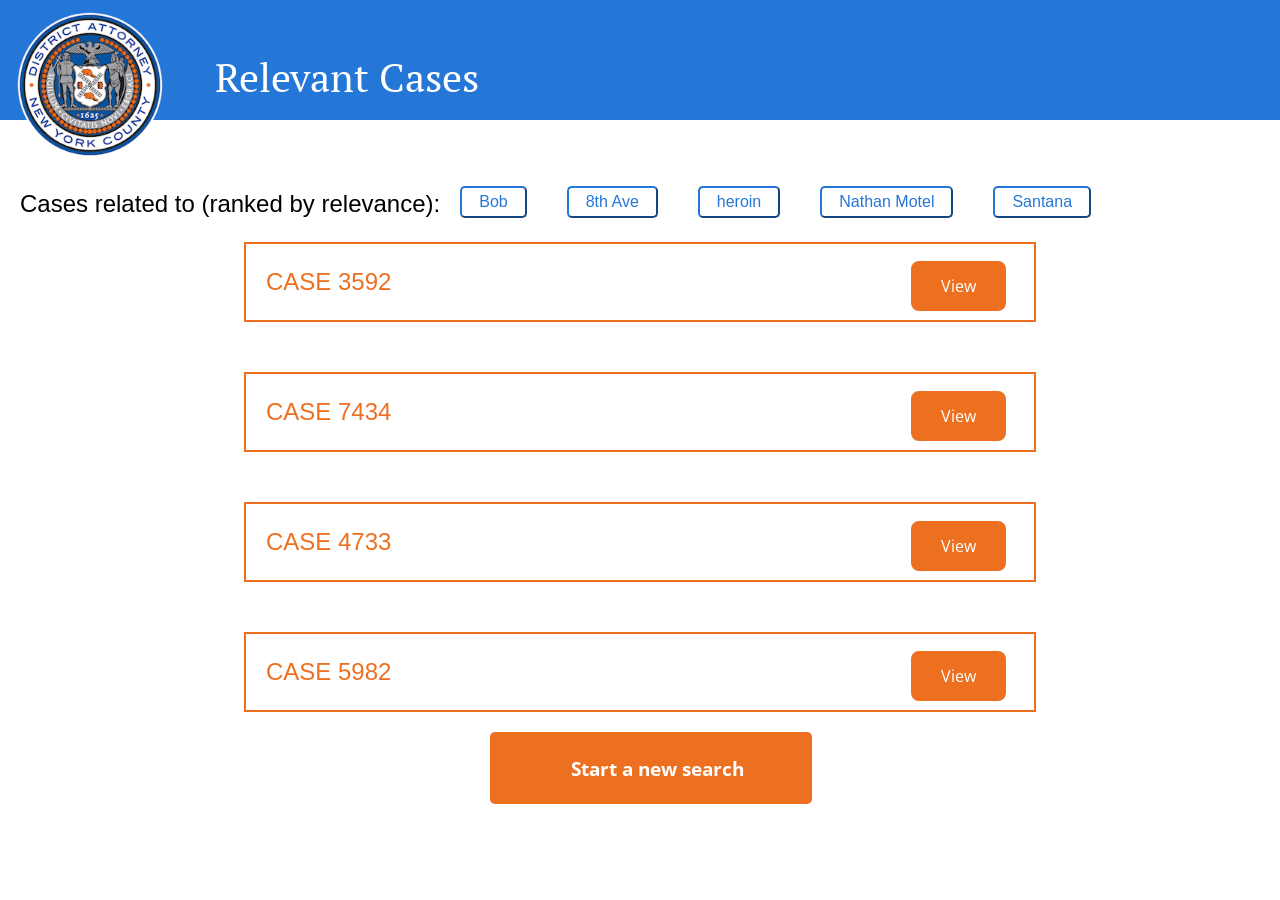
==== pattern search system/cases.html @ ad038aa8 "Add files via upload" ====
<!DOCTYPE html>

<html lang="en">

<head>
  <meta charset="utf-8">
  <title>Relevant Cases</title>
  <link rel="stylesheet" type="text/css" href="css/cases.css">
  <link href="https://fonts.googleapis.com/css?family=Fauna+One|PT+Serif" rel="stylesheet">
 <link href="https://fonts.googleapis.com/css?family=Open+Sans" rel="stylesheet">

</head>

<body>

  <div id="banner">
      <img src="images/seal.png">
      <h1>Relevant Cases</h1>
  </div>
  <div id= "container">
    <div id="label">
    <p>Cases related to (ranked by relevance):
    <div id="list">
        <input type="button" class="button1" value="Bob">
        <input type="button" class="button1" value="8th Ave">
        <input type="button" class="button1" value="heroin">
        <input type="button" class="button1" value="Nathan Motel">
        <input type="button" class="button1" value="Santana">
   </div>
 </div>


      <div id= "content">
        <div class="cases">
            <p>CASE 3592</p>
            <a class="button" href="docs.html">View</a>

        </div>
        <div class="cases">
            <p>CASE 7434</p>
            <a class="button" href="docs2.html">View</a>


        </div>
        <div class="cases">
            <p>CASE 4733</p>
            <a class="button" href="docs3.html">View</a>

        </div>
        <div class="cases">
            <p>CASE 5982</p>

            <a class="button" href="docs4.html">View</a>

        </div>

        <div class="button2">
    		<a href="home.html" class="button_back">
                <h3>Start a new search</h3>
            </a>
        </div><!--end button1-->

      </div>
  </div>
</body>
</html>
---- pattern search system/css/cases.css ----
html, body {
    border: 0;
    font: inherit;
    font-size: 100%;
    margin: 0;
    padding: 0;
    vertical-align: baseline;
}

body {

    font-family: Abhaya Libre;
}

h1 {
    font-family: Times,serif;
    color:white;
    font-size: 2.5em;
    font-weight: 400;
    margin-top: 0;


}

h2 {
    color: black;
    margin-left: 45px;
    margin-top: 20px;
    font-family:Open Sans;
    text-align: center;
    margin-right: 15px;
    font-weight: 400;

}

h3 {
    text-align: center;
}
p {
    font-size: 1.5em;
    font-family: Helvetica,sans-serif;
    margin-left: 20px;
    color: #ed7021;
    float:left;




}


/**********************/
/* styling by section */
/**********************/

#banner {
    background-color:#2476D7;
    color: #ffffff;
    height: 120px;
    width: 100%;
    border-bottom: solid 2px;
    display: inline-block;
}

#banner >img {
    float: left;
    margin-left: 15px;
    margin-top: 10px;
    width: 150px;
}

#banner > h1 {
    font-family: 'PT Serif', serif;
    margin-top: 30px;
    margin-bottom: 0;
    margin-left: 50px;
    max-width: 960px;
    padding-bottom: 0.5em;
    padding-top: 20px;
    float: left;
}



#container {
    width: 100%;
    display: inline;

}

#label > p {
    color: black;
}

#words {
    text-align: center;
    float:right;

}
.button1{
    background-color:white;
    color: #2476D7;
    font-size: 16px;
    padding:17px;
    padding-top:5px;
    padding-bottom: 5px;
    border-radius: 5px 5px;
    float:left;
    margin:20px;
    cursor: not-allowed;;
    border-color: #2476D7 ;

  }
#content {
    max-width: 960px;
    margin-right: auto;
    margin-left: auto;
    margin-top: 40px;


}

.cases {
    margin: 10px;
    background-color: white;
    padding-right: 20px;
    width: 80%;
    border: solid 2px;
    border-color: #ed7021;
    margin-left: 30px;
    margin-right: auto;
    margin-left: auto;
    margin-top: 50px;;
    display: flex;
    align-items: center;

}
.button {
    margin-left: 520px;
    float:right;
    border-radius: 8px;
    background-color: #ed7021;
    color: white;
    font-size: 16px;
    margin-top: 8px;
    padding: 12px 28px;
    font-family:'PT Serif';
    text-decoration: none;
    border: 2px solid #ed7021;
    font-family: Open Sans;
    cursor:pointer;


}

.button:hover {
   background-color:  #ff7924;
}

.button2{
    background-color:#ed7021;
    width: 300px;
    margin-left: 330px;
    padding:17px;
    padding-right: 5px;
    padding-top:5px;
    padding-bottom: 5px;
    border-radius: 5px 5px;
    cursor: pointer;
    color: white;
    margin-bottom: 30px;
    margin-top: 20px;
    font-family: Open Sans;

}

.button2:hover{
    background: #ff7924;
}

.button2 a{
    text-decoration: none;
    color:white;
}
#list < list {
  display: flex;
  margin-left: 520px;
  float:right;
  border-radius: 8px;
  background-color: #white;
  color:#2476D7 ;
  font-size: 16px;
  margin-top: 8px;
  padding: 12px 28px;
  text-decoration: none;
  border: 2px solid #2476D7;
  font-family: Open Sans;
  cursor:pointer;
}
	.
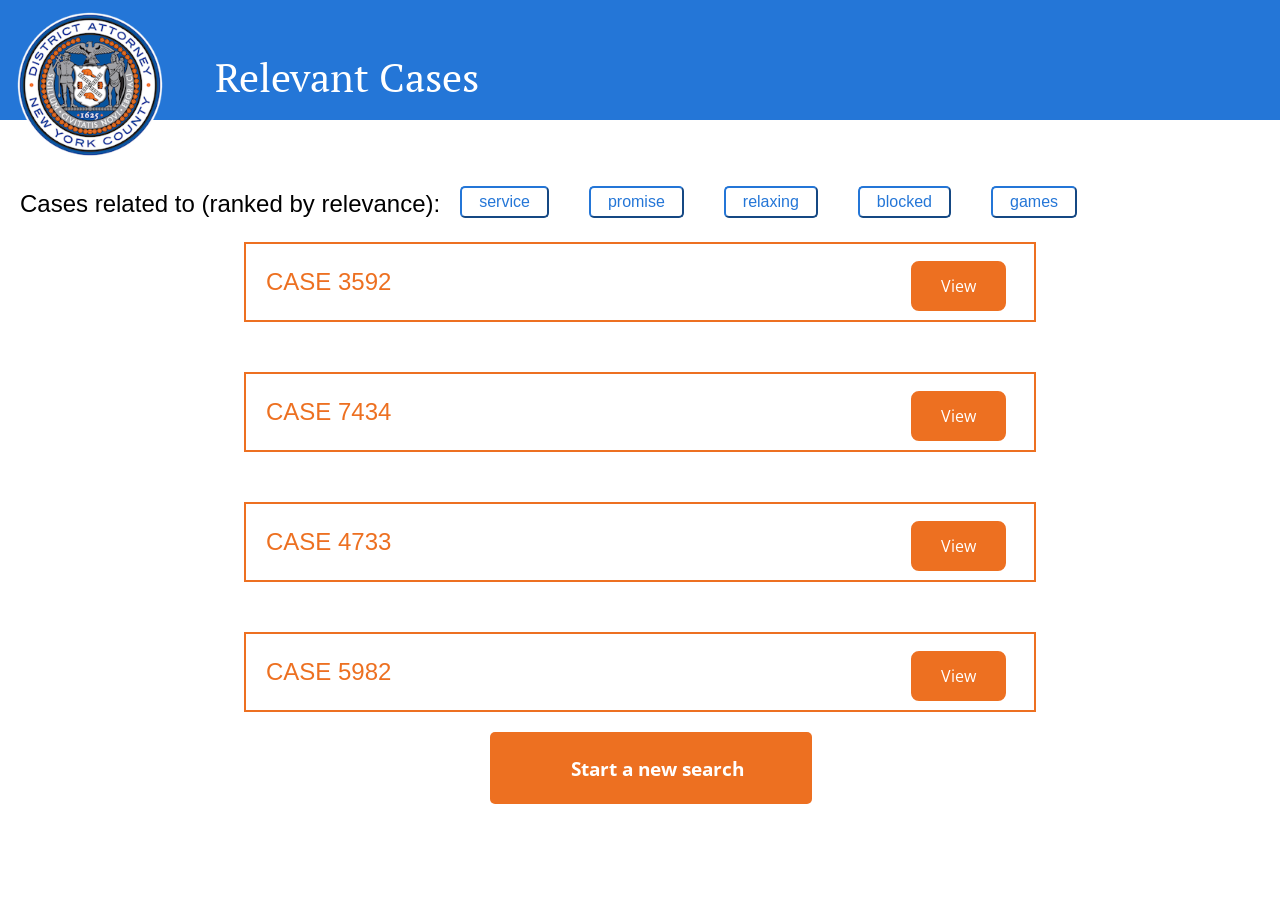
==== commit e193257a: "Add files via upload" ====
--- a/pattern search system/cases.html
+++ b/pattern search system/cases.html
@@ -21,11 +21,11 @@
     <div id="label">
     <p>Cases related to (ranked by relevance):
     <div id="list">
-        <input type="button" class="button1" value="Bob">
-        <input type="button" class="button1" value="8th Ave">
-        <input type="button" class="button1" value="heroin">
-        <input type="button" class="button1" value="Nathan Motel">
-        <input type="button" class="button1" value="Santana">
+        <input type="button" class="button1" value="service">
+        <input type="button" class="button1" value="promise">
+        <input type="button" class="button1" value="relaxing">
+        <input type="button" class="button1" value="blocked">
+        <input type="button" class="button1" value="games">
    </div>
  </div>
 
